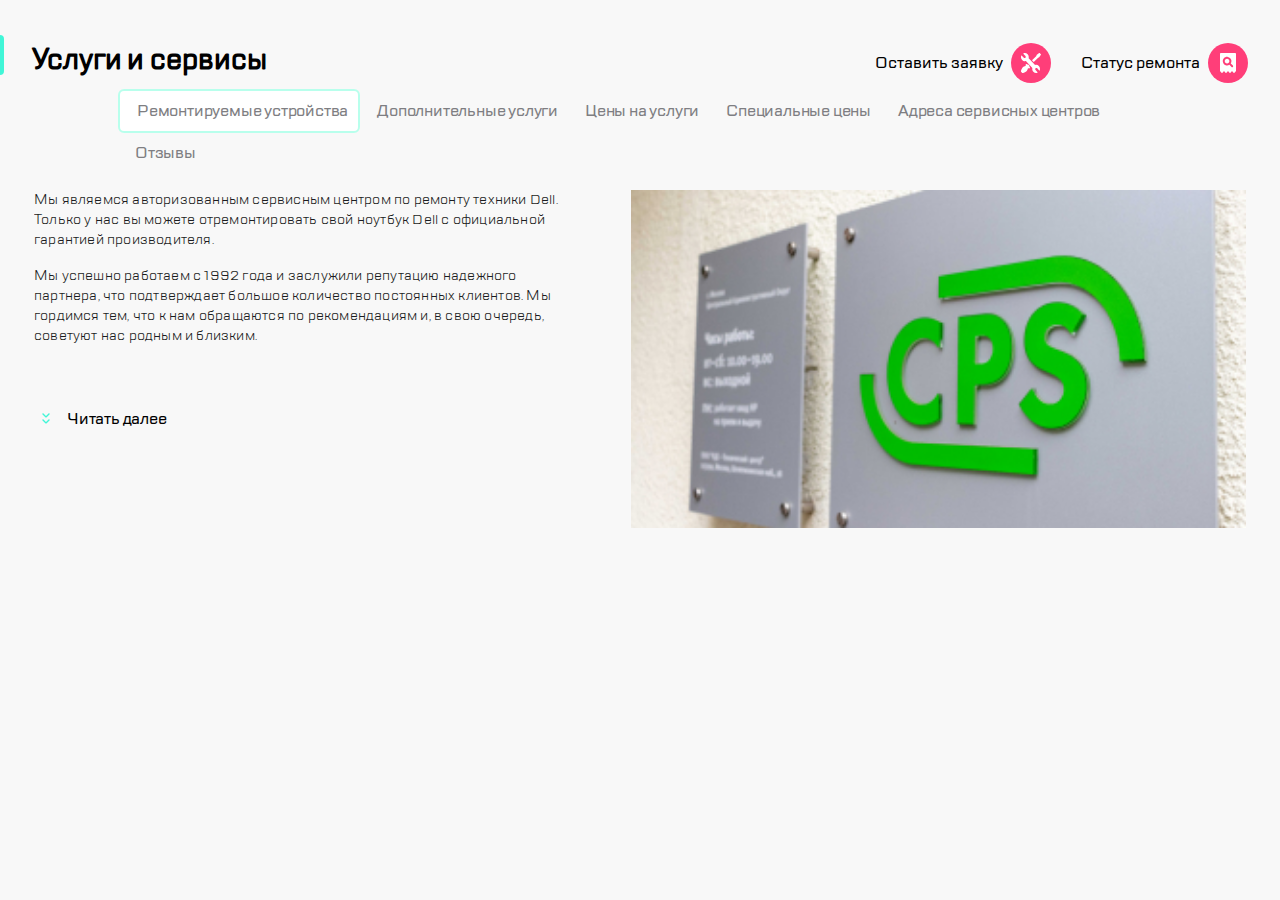
==== index.html @ 8d7ab5e6 "Add files via upload" ====
<!DOCTYPE html>
<html lang="ru">

<head>
    <meta charset="UTF-8">
    <meta http-equiv="X-UA-Compatible" content="IE=edge">
    <meta name="viewport" content="width=device-width, initial-scale=1.0">
    <link rel="stylesheet" href="style.css">
    <title>CPS</title>
</head>

<body class="body">
    <header class="header header__margin container">
        <nav class="header-nav">
            <ul class="header-nav__list menu">
                <li class="menu__item">
                    <a href="#" class="menu__link">
                        <img class="menu__icon" src="/img/icon/burger.svg" alt="Меню">
                    </a>
                </li>
                <li class="menu__item menu__item--logo">
                    <a href="#" class="menu__link">
                        <img class="menu__icon" src="/img/icon/logo.svg" alt="">
                    </a>
                </li>

                <li class="menu__item menu__item--invisible">
                    <a href="#" class="menu__link">
                        <img class="menu__icon" src="/img/icon/call.svg" alt="Заказать звонок">
                    </a>
                </li>
                <li class="menu__item menu__item--invisible">
                    <a href="#" class="menu__link">
                        <img class="menu__icon" src="/img/icon/chat.svg" alt="Обратная связь">
                    </a>
                </li>
                <li class="menu__item menu__item--invisible">
                    <a href="#" class="menu__link menu__link--profile">
                        <img class="menu__icon" src="/img/icon/profile.svg" alt="Перейти в профиль">
                    </a>
                </li>
                <li class="menu__item">
                    <a href="#" class="menu__link">
                        <img class="menu__icon" src="/img/icon/repair.svg" alt="Ремонт">
                    </a>
                </li>
                <li class="menu__item">
                    <a href="#" class="menu__link">
                        <img class="menu__icon" src="/img/icon/checkstatus.svg" alt="Проверка статуса ремонта">
                    </a>
                </li>
            </ul>
        </nav>
    </header>
    <main class="main">
        <div class="main__top ">
            <h1 class="main__title">Услуги и сервисы</h1>
            <ul class="header-nav__list header-nav__list--gap menu">
                <li class="menu__item">
                    <a href="#" class="menu__link menu__main-top">
                        <span>Оставить заявку</span>
                        <img class="menu__icon" src="/img/icon/repair.svg" alt="Ремонт">
                    </a>
                </li>
                <li class="menu__item">
                    <a href="#" class="menu__link menu__main-top">
                        <span>Статус ремонта</span>
                        <img class="menu__icon" src="/img/icon/checkstatus.svg" alt="Проверка статуса ремонта">
                    </a>
                </li>
            </ul>
        </div>
        <nav class="main-navigation container">
            <ul class="navigation-list">
                <li class="navigation-list__item navigation-list__item--active">
                    <a class="navigation-list__link">
                        <span class="navigation-list__text">Ремонтируемые устройства</span>
                    </a>
                </li>
                <li class="navigation-list__item">
                    <a class="navigation-list__link">
                        <span class="navigation-list__text">Дополнительные услуги</span>
                    </a>
                </li>
                <li class="navigation-list__item">
                    <a class="navigation-list__link">
                        <span class="navigation-list__text">Цены на услуги</span>
                    </a>
                </li>
                <li class="navigation-list__item">
                    <a class="navigation-list__link">
                        <span class="navigation-list__text">Специальные цены</span>
                    </a>
                </li>
                <li class="navigation-list__item">
                    <a class="navigation-list__link">
                        <span class="navigation-list__text">Адреса сервисных центров</span>
                    </a>
                </li>
                <li class="navigation-list__item">
                    <a class="navigation-list__link">
                        <span class="navigation-list__text">Отзывы</span>
                    </a>
                </li>
            </ul>
        </nav>
        <section class="main-description">
            <div class="main-description__container">
                <div class="main-description__wrap main-description__wrap--padding">
                    <p class="main-description__text main-description__text--first">Мы являемся авторизованным
                        сервисным
                        центром
                        по ремонту техники Dell. Только у
                        нас вы можете отремонтировать свой ноутбук Dell с официальной гарантией производителя.</p>
                    <details class="main-description__details">
                        <summary class="main-description__button">Читать далее</summary>
                        <p class="main-description__text main-description__text--detail">Мы успешно работаем
                            с 1992 года и заслужили репутацию
                            надежного партнера, что подтверждает
                            большое количество постоянных клиентов. Мы гордимся тем, что к нам обращаются по
                            рекомендациям и, в свою очередь, советуют нас родным и близким.</p>
                    </details>
                </div>
            </div>
            <div class="main__pic-container">
                <img class="main__pic" src="/img/bg-main.jpg" alt="Логотип кмопании CPS">
            </div>
        </section>
    </main>
    <script src="script.js"></script>
</body>

</html>
---- style.css ----
*,
*::before,
*::after {
    box-sizing: border-box;
    margin: 0;
    padding: 0;
    list-style: none;
}

@font-face {
    font-family: "TT Lakes Regular";
    src: local("TT Lakes Regular"), url("/fonts/TTLakes-Regular.eot") format("eot"), url("/fonts/TTLakes-Regular.ttf") format("ttf"), url("/fonts/TTLakes-Regular.woff") format("woff");
    font-weight: 400;
    font-style: normal;
}

@font-face {
    font-family: "TT Lakes Medium";
    src: local("TT Lakes Medium"), url("/fonts/TTLakes-Medium.eot") format("eot"), url("/fonts/TTLakes-Medium.ttf") format("ttf"), url("/fonts/TTLakes-Medium.woff") format("woff");
    font-weight: 500;
    font-style: normal;
}

@font-face {
    font-family: "TT Lakes Condensed-Medium";
    src: local("TT Lakes Condensed-Medium"), url("/fonts//TTLakesCondensed-Medium.eot") format("eot"), url("/fonts/TTLakesCondensed-Medium.ttf") format("ttf"), url("/fonts/TTLakesCondensed-Medium.woff") format("woff");
    font-weight: 500;
    font-style: normal;
}

@font-face {
    font-family: "TT Lakes Bold";
    src: local("TT Lakes Bold"), url("/fonts/TTLakes-Bold.eot") format("eot"), url("/fonts/TTLakes-Bold.ttf") format("ttf"), url("/fonts/TTLakes-Bold.woff") format("woff");
    font-weight: 700;
    font-style: normal;
}

.body {
    min-width: 320px;
    min-height: 100%;
    margin: 0;
    font-size: 14px;
    font-family: "TT Lakes Medium", sans-serif;
    line-height: 18px;
    background-color: #F8F8F8;
    overflow-x: scroll;
}

.header {
    background-color: #FFFFFF;

}

.header__margin {
    margin-bottom: 24px;
}

.header-nav__list {
    display: flex;
    justify-content: space-between;
    align-items: center;
    padding: 18px 0 12px;
}

.container {
    min-width: 320px;
    margin: 0 auto;
    padding: 0 16px;
}

.menu__item--logo {
    padding-right: 10px;
}

.menu__item--invisible {
    display: none;
}

.header-nav__list--gap {
    display: none;
}

.main__top {
    padding-top: 23px;
}

.main__top--visible {
    display: none;
}

.main__title {
    position: relative;
    padding: 13px 16px 22px;
    margin-bottom: 10px;
    letter-spacing: -0.1px;
}

.main__title::before {
    content: '';
    display: block;
    position: absolute;
    top: calc(50% - 25px);
    left: 0;
    width: 4px;
    height: 40px;
    background-color: #41F6D7;
    border-radius: 50px 0px 0px 50px;
    transform: matrix(-1, 0, 0, 1, 0, 0);
}

.main-navigation {
    margin-bottom: 24px;
}

.navigation-list {
    display: flex;
    overflow-x: auto;
    align-items: center;
}

.navigation-list__item {
    white-space: nowrap;
    padding: 8px 10px 8px 17px;
}

.navigation-list__item--active {
    background-color: #FFFFFF;
    border: 2px solid #B8FFEC;
    border-radius: 6px;
}

.navigation-list__link {
    font-size: 16px;
    line-height: 24px;
    letter-spacing: -0.2px;
    color: #7E7E82;
    text-decoration: none;
    text-overflow: initial;
}

.main-description {
    display: flex;
    flex-direction: column;
}

.main-description__container {
    padding: 0 16px;
}

.main-description__button {
    position: relative;
    padding-left: 33px;
    font-size: 16px;
    line-height: 24px;
    letter-spacing: -0.2px;
}

.main-description__button::after {
    content: url(/img/icon/read_more.svg);
    position: absolute;
    left: 8px;
}

.main-description__text {
    font-family: "TT Lakes Regular", sans-serif;
    color: #1B1C21;
    letter-spacing: 0.2px;
}

.main-description__text--first {
    margin-bottom: 16px;
}

.main__pic {
    max-width: 100%;
    height: auto;
    width: 100%;
    text-align: center;
}

.main-description__wrap--padding {
    margin-bottom: 14px;
}

@media (min-width: 768px) {

    .container {
        padding: 0 23px;
    }

    .menu__item:first-child {
        margin-right: 27px;
    }

    .menu__item:nth-child(5) {
        margin-right: 27px;
    }

    .header__margin {
        margin-bottom: 23px;
    }

    .header-nav__list {
        gap: 16px;
    }

    .menu__item--logo {
        flex-grow: 1;
    }

    .menu__item--invisible {
        display: inline-block;
    }

    .main__top {
        padding-top: 0;
    }

    .main__title {
        margin-bottom: 20px;
    }

    .main-description {
        flex-direction: row;
        gap: 48px;
        justify-content: space-between;
        margin: 0 25px;
        position: relative;
    }

    .main-description__container {
        padding: 0;
        width: 312px;
        height: 160px;
        overflow: hidden;
    }

    .main-description__container--big {
        height: 260px;
    }

    .main-description__button--margin {
        margin-bottom: -40px;
    }

    .main-navigation {
        margin-bottom: 30px;
    }

    .main-description__button {
        position: absolute;
        bottom: 19px;
    }

    .main-description__text {
        font-size: 14px;
        line-height: 20px;
    }

    .main__pic {
        max-width: 100%;
        min-height: 208px;
        flex-grow: 2;
    }
}

@media (min-width: 1120px) {
    .header {
        display: none;
    }

    .main__top {
        display: flex;
        justify-content: space-between;
        align-items: center;
        padding: 25px 32px 0;
    }

    .main__title {
        margin: 0;
        padding: 0;
        font-size: 28px;
        line-height: 40px;
    }

    .main__title::before {
        left: -32px;
    }

    .menu__main-top {
        display: flex;
        gap: 8px;
        align-items: center;
        font-size: 16px;
        line-height: 24px;
        color: black;
        text-decoration: none;
    }

    .header-nav__list--gap {
        display: flex;
        gap: 3px;
    }

    .main-navigation {
        margin-top: -6px;
        margin-bottom: 17px;
    }

    .main-description {
        margin: 0 34px;
    }

    .navigation-list {
        flex-wrap: wrap;
    }

    .container {
        width: 1090px;
    }

    .main__pic-container {
        flex-grow: 1;
    }

    .main-description__container {
        flex-grow: 1;
    }

    .main__pic-container {
        flex-grow: 1;
    }

    .main-description__button {
        bottom: 102px;
    }
}
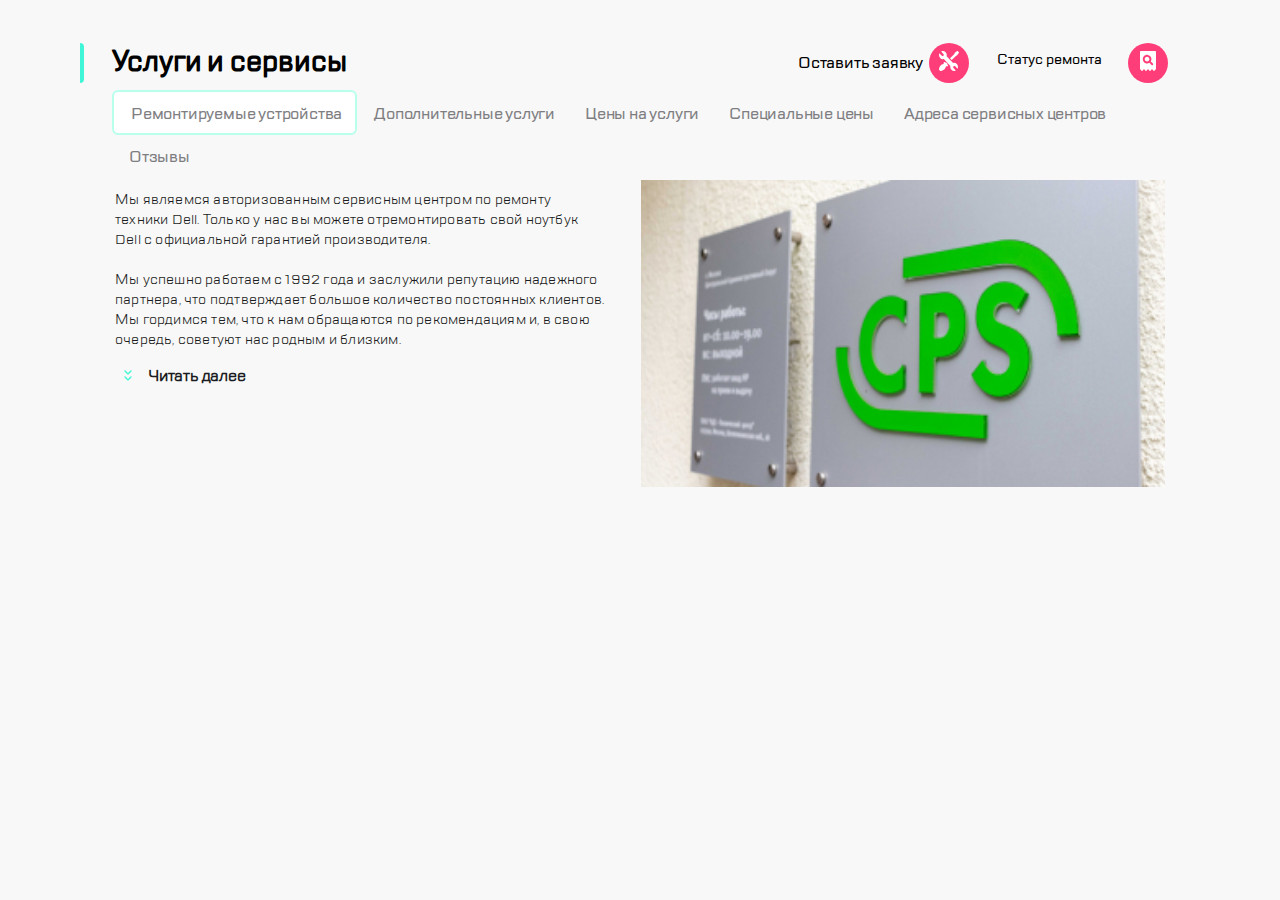
==== commit 71b4dc88: "1.4" ====
--- a/index.html
+++ b/index.html
@@ -10,124 +10,122 @@
 </head>
 
 <body class="body">
-    <header class="header header__margin container">
+    <header class="header body__header">
         <nav class="header-nav">
-            <ul class="header-nav__list menu">
+            <ul class="menu header-nav__list">
                 <li class="menu__item">
-                    <a href="#" class="menu__link">
-                        <img class="menu__icon" src="/img/icon/burger.svg" alt="Меню">
-                    </a>
+                    <button class="btn button-icon">
+                        <img src="img/icon/burger.svg" alt="Меню">
+                    </button>
                 </li>
                 <li class="menu__item menu__item--logo">
-                    <a href="#" class="menu__link">
-                        <img class="menu__icon" src="/img/icon/logo.svg" alt="">
-                    </a>
-                </li>
-
-                <li class="menu__item menu__item--invisible">
-                    <a href="#" class="menu__link">
-                        <img class="menu__icon" src="/img/icon/call.svg" alt="Заказать звонок">
+                    <a href="index.html" class="button-icon button-icon--logo logo">
+                        <img src="img/icon/logo.svg" alt="">
                     </a>
                 </li>
                 <li class="menu__item menu__item--invisible">
-                    <a href="#" class="menu__link">
-                        <img class="menu__icon" src="/img/icon/chat.svg" alt="Обратная связь">
-                    </a>
+                    <button class="btn button-icon">
+                        <img src="img/icon/call.svg" alt="Заказать звонок">
+                    </button>
                 </li>
                 <li class="menu__item menu__item--invisible">
-                    <a href="#" class="menu__link menu__link--profile">
-                        <img class="menu__icon" src="/img/icon/profile.svg" alt="Перейти в профиль">
-                    </a>
+                    <button class="btn button-icon">
+                        <img src="img/icon/chat.svg" alt="Обратная связь">
+                    </button>
+                </li>
+                <li class="menu__item menu__item--invisible">
+                    <button class="btn button-icon">
+                        <img src="img/icon/profile.svg" alt="Перейти в профиль">
+                    </button>
+                </li>
+                <li class="menu__item menu__item--repair">
+                    <button class="btn button-icon">
+                        <img src="img/icon/repair.svg" alt="Ремонт">
+                    </button>
                 </li>
                 <li class="menu__item">
-                    <a href="#" class="menu__link">
-                        <img class="menu__icon" src="/img/icon/repair.svg" alt="Ремонт">
-                    </a>
-                </li>
-                <li class="menu__item">
-                    <a href="#" class="menu__link">
-                        <img class="menu__icon" src="/img/icon/checkstatus.svg" alt="Проверка статуса ремонта">
-                    </a>
+                    <button class="btn button-icon">
+                        <img src="img/icon/checkstatus.svg" alt="Проверка статуса ремонта">
+                    </button>
                 </li>
             </ul>
         </nav>
     </header>
     <main class="main">
-        <div class="main__top ">
-            <h1 class="main__title">Услуги и сервисы</h1>
-            <ul class="header-nav__list header-nav__list--gap menu">
-                <li class="menu__item">
-                    <a href="#" class="menu__link menu__main-top">
-                        <span>Оставить заявку</span>
-                        <img class="menu__icon" src="/img/icon/repair.svg" alt="Ремонт">
+        <div class="main__top">
+            <h1 class="title main__title">Услуги и сервисы</h1>
+            <nav class="header-nav main__icon main__icon--disabled">
+                <ul class="menu">
+                    <li class="menu__item">
+                        <button class="btn button-icon button-icon--main-top">
+                            <span class="button-icon__text text-item">Оставить заявку</span>
+                            <img src="img/icon/repair.svg" alt="Ремонт">
+                        </button>
+                    </li>
+                    <li class="menu__item">
+                        <button class="btn button-icon button-icon--main-top">
+                            <span class="button-icon__text">Статус ремонта</span>
+                            <img src="img/icon/checkstatus.svg" alt="Проверка статуса ремонта">
+                        </button>
+                    </li>
+                </ul>
+            </nav>
+        </div>
+        <nav class="main__nav">
+            <ul class="nav-list">
+                <li class="nav-list__item nav-list__item--active">
+                    <a class="nav-list__link" href="#">
+                        Ремонтируемые устройства
                     </a>
                 </li>
-                <li class="menu__item">
-                    <a href="#" class="menu__link menu__main-top">
-                        <span>Статус ремонта</span>
-                        <img class="menu__icon" src="/img/icon/checkstatus.svg" alt="Проверка статуса ремонта">
+                <li class="nav-list__item">
+                    <a class="nav-list__link" href="#">
+                        Дополнительные услуги
                     </a>
                 </li>
-            </ul>
-        </div>
-        <nav class="main-navigation container">
-            <ul class="navigation-list">
-                <li class="navigation-list__item navigation-list__item--active">
-                    <a class="navigation-list__link">
-                        <span class="navigation-list__text">Ремонтируемые устройства</span>
+                <li class="nav-list__item">
+                    <a class="nav-list__link" href="#">
+                        Цены на услуги
                     </a>
                 </li>
-                <li class="navigation-list__item">
-                    <a class="navigation-list__link">
-                        <span class="navigation-list__text">Дополнительные услуги</span>
+                <li class="nav-list__item">
+                    <a class="nav-list__link" href="#">
+                        Специальные цены
                     </a>
                 </li>
-                <li class="navigation-list__item">
-                    <a class="navigation-list__link">
-                        <span class="navigation-list__text">Цены на услуги</span>
+                <li class="nav-list__item">
+                    <a class="nav-list__link" href="#">
+                        Адреса сервисных центров
                     </a>
                 </li>
-                <li class="navigation-list__item">
-                    <a class="navigation-list__link">
-                        <span class="navigation-list__text">Специальные цены</span>
-                    </a>
-                </li>
-                <li class="navigation-list__item">
-                    <a class="navigation-list__link">
-                        <span class="navigation-list__text">Адреса сервисных центров</span>
-                    </a>
-                </li>
-                <li class="navigation-list__item">
-                    <a class="navigation-list__link">
-                        <span class="navigation-list__text">Отзывы</span>
+                <li class="nav-list__item">
+                    <a class="nav-list__link" href="#">
+                        Отзывы
                     </a>
                 </li>
             </ul>
         </nav>
-        <section class="main-description">
-            <div class="main-description__container">
-                <div class="main-description__wrap main-description__wrap--padding">
-                    <p class="main-description__text main-description__text--first">Мы являемся авторизованным
-                        сервисным
-                        центром
-                        по ремонту техники Dell. Только у
-                        нас вы можете отремонтировать свой ноутбук Dell с официальной гарантией производителя.</p>
-                    <details class="main-description__details">
-                        <summary class="main-description__button">Читать далее</summary>
-                        <p class="main-description__text main-description__text--detail">Мы успешно работаем
-                            с 1992 года и заслужили репутацию
-                            надежного партнера, что подтверждает
-                            большое количество постоянных клиентов. Мы гордимся тем, что к нам обращаются по
-                            рекомендациям и, в свою очередь, советуют нас родным и близким.</p>
-                    </details>
+        <section class="main__desc">
+            <div>
+                <div class="main__text">
+                    <p class="main__paragraph">Мы являемся авторизованным
+                        сервисным центром по ремонту техники Dell. Только у
+                        нас вы можете отремонтировать свой ноутбук Dell с
+                        официальной гарантией производителя.</p>
+                    <p>Мы успешно работаем
+                        с 1992 года и заслужили репутацию
+                        надежного партнера, что подтверждает
+                        большое количество постоянных клиентов.
+                        Мы гордимся тем, что к нам обращаются по
+                        рекомендациям и, в свою очередь, советуют нас родным и близким.</p>
                 </div>
+                <button class="btn button-read-more">Читать далее</button>
             </div>
-            <div class="main__pic-container">
-                <img class="main__pic" src="/img/bg-main.jpg" alt="Логотип кмопании CPS">
+            <div class="main__pic-wrap">
+                <img  class="main__pic" src="img/bg-main.jpg" alt="Логотип кмопании CPS">
             </div>
         </section>
     </main>
-    <script src="script.js"></script>
 </body>
 
 </html>--- a/style.css
+++ b/style.css
@@ -46,52 +46,124 @@
     overflow-x: scroll;
 }
 
+.body__header {
+    min-width: 320px;
+    margin-bottom: 24px;
+}
+
+@media (min-width: 1120px) {
+    .body {
+        max-width: 1120px;
+        margin: 0 auto;
+    }
+}
+
 .header {
     background-color: #FFFFFF;
-
-}
-
-.header__margin {
-    margin-bottom: 24px;
 }
 
 .header-nav__list {
+    padding: 16px;
+}
+
+@media (min-width: 768px) {
+    .header-nav__list {
+        padding: 16px 24px;
+    }
+}
+
+@media (min-width: 1120px) {
+    .header {
+        display: none;
+    }
+}
+
+.menu {
     display: flex;
     justify-content: space-between;
     align-items: center;
-    padding: 18px 0 12px;
-}
-
-.container {
-    min-width: 320px;
-    margin: 0 auto;
-    padding: 0 16px;
-}
-
-.menu__item--logo {
-    padding-right: 10px;
+    gap: 16px;
+}
+
+.menu__item--repair {
+    margin-left: auto;
 }
 
 .menu__item--invisible {
     display: none;
 }
 
-.header-nav__list--gap {
-    display: none;
+.menu__item--logo-mobile {
+    margin-right: auto;
+}
+
+@media (min-width: 768px) {
+    .menu__item--logo {
+        margin-left: 25px;
+        margin-right: auto;
+    }
+
+    .menu__item--repair {
+        margin-left: 26px;
+    }
+
+    .menu__item--invisible {
+        display: block;
+    }
+}
+
+
+.btn {
+    border: none;
+    font: inherit;
+    color: inherit;
+    cursor: pointer;
+    background-color: inherit;
+}
+
+.button-icon {
+    background-color: #FF3E79;
+    border-radius: 50%;
+    height: 40px;
+    width: 40px;
+    transition: background-color 0.5s;
+}
+
+.button-icon:hover,
+.button-icon:focus {
+    background-color: #7E7E82;
+    transition: background-color 0.5s;
+}
+
+.button-icon--logo {
+    background-color: #fff;
+}
+
+.button-icon--logo:hover,
+.button-icon--logo:focus {
+    background-color: #fff;
+}
+
+@media (min-width: 1120px) {
+    .button-icon--main-top {
+        position: relative;
+    }
+
+    .button-icon__text {
+        position: absolute;
+        left: -131px;
+        cursor: pointer;
+    }
 }
 
 .main__top {
-    padding-top: 23px;
-}
-
-.main__top--visible {
-    display: none;
+    position: relative;
+    margin-top: 24px;
+    margin-bottom: 33px;
+    padding: 13px 16px 0;
 }
 
 .main__title {
-    position: relative;
-    padding: 13px 16px 22px;
-    margin-bottom: 10px;
     letter-spacing: -0.1px;
 }
 
@@ -99,7 +171,7 @@
     content: '';
     display: block;
     position: absolute;
-    top: calc(50% - 25px);
+    top: calc(50% - 15px);
     left: 0;
     width: 4px;
     height: 40px;
@@ -108,67 +180,28 @@
     transform: matrix(-1, 0, 0, 1, 0, 0);
 }
 
-.main-navigation {
-    margin-bottom: 24px;
-}
-
-.navigation-list {
-    display: flex;
-    overflow-x: auto;
-    align-items: center;
-}
-
-.navigation-list__item {
-    white-space: nowrap;
-    padding: 8px 10px 8px 17px;
-}
-
-.navigation-list__item--active {
-    background-color: #FFFFFF;
-    border: 2px solid #B8FFEC;
-    border-radius: 6px;
-}
-
-.navigation-list__link {
-    font-size: 16px;
-    line-height: 24px;
-    letter-spacing: -0.2px;
-    color: #7E7E82;
-    text-decoration: none;
-    text-overflow: initial;
-}
-
-.main-description {
+.main__icon--disabled {
+    display: none;
+}
+
+.main__nav {
+    margin: 0 0 24px 16px;
+}
+
+.main__desc {
     display: flex;
     flex-direction: column;
-}
-
-.main-description__container {
-    padding: 0 16px;
-}
-
-.main-description__button {
-    position: relative;
-    padding-left: 33px;
-    font-size: 16px;
-    line-height: 24px;
-    letter-spacing: -0.2px;
-}
-
-.main-description__button::after {
-    content: url(/img/icon/read_more.svg);
-    position: absolute;
-    left: 8px;
-}
-
-.main-description__text {
+    gap: 16px;
     font-family: "TT Lakes Regular", sans-serif;
     color: #1B1C21;
     letter-spacing: 0.2px;
 }
 
-.main-description__text--first {
+.main__text {
+    height: 90px;
+    overflow: hidden;
     margin-bottom: 16px;
+    padding: 0 16px;
 }
 
 .main__pic {
@@ -178,160 +211,256 @@
     text-align: center;
 }
 
-.main-description__wrap--padding {
-    margin-bottom: 14px;
-}
 
 @media (min-width: 768px) {
-
-    .container {
-        padding: 0 23px;
-    }
-
-    .menu__item:first-child {
-        margin-right: 27px;
-    }
-
-    .menu__item:nth-child(5) {
-        margin-right: 27px;
-    }
-
-    .header__margin {
-        margin-bottom: 23px;
-    }
-
-    .header-nav__list {
-        gap: 16px;
-    }
-
-    .menu__item--logo {
-        flex-grow: 1;
-    }
-
-    .menu__item--invisible {
-        display: inline-block;
-    }
-
     .main__top {
-        padding-top: 0;
-    }
-
-    .main__title {
+        padding: 12px 23px;
+        margin-bottom: 30px;
+    }
+
+    .main__title::before {
+        top: calc(50% - 20px);
+    }
+
+    .main__nav {
+        margin: 0 0 33px 22px;
+    }
+
+    .main__desc {
+        flex-direction: row;
+        justify-content: space-between;
+        gap: 48px;
+        margin: 0 24px;
+        line-height: 20px;
+    }
+
+    .main__text {
+        height: 160px;
+        min-width: 312px;
+        padding: 0;
+        margin-bottom: 9px;
+    }
+
+    .main__paragraph {
         margin-bottom: 20px;
     }
 
-    .main-description {
-        flex-direction: row;
-        gap: 48px;
-        justify-content: space-between;
-        margin: 0 25px;
-        position: relative;
-    }
-
-    .main-description__container {
-        padding: 0;
-        width: 312px;
-        height: 160px;
-        overflow: hidden;
-    }
-
-    .main-description__container--big {
-        height: 260px;
-    }
-
-    .main-description__button--margin {
-        margin-bottom: -40px;
-    }
-
-    .main-navigation {
-        margin-bottom: 30px;
-    }
-
-    .main-description__button {
-        position: absolute;
-        bottom: 19px;
-    }
-
-    .main-description__text {
-        font-size: 14px;
-        line-height: 20px;
-    }
-
     .main__pic {
+        min-width: 360px;
         max-width: 100%;
-        min-height: 208px;
-        flex-grow: 2;
     }
 }
 
 @media (min-width: 1120px) {
-    .header {
-        display: none;
-    }
-
     .main__top {
         display: flex;
         justify-content: space-between;
-        align-items: center;
-        padding: 25px 32px 0;
-    }
-
-    .main__title {
-        margin: 0;
-        padding: 0;
-        font-size: 28px;
-        line-height: 40px;
-    }
-
-    .main__title::before {
-        left: -32px;
-    }
-
-    .menu__main-top {
-        display: flex;
-        gap: 8px;
-        align-items: center;
-        font-size: 16px;
-        line-height: 24px;
-        color: black;
-        text-decoration: none;
-    }
-
-    .header-nav__list--gap {
-        display: flex;
-        gap: 3px;
-    }
-
-    .main-navigation {
-        margin-top: -6px;
-        margin-bottom: 17px;
-    }
-
-    .main-description {
-        margin: 0 34px;
-    }
-
-    .navigation-list {
+        align-items: baseline;
+        margin-top: 31px;
+        margin-bottom: -5px;
+        padding: 12px 32px;
+    }
+
+    .main__icon {
+        width: 239px;
+    }
+
+    .main__icon--disabled {
+        display: inline-block;
+    }
+
+    .main__nav {
+        margin: 0 32px 4px;
+    }
+
+    .main__desc {
+        gap: 36px;
+        margin: 0 35px;
+    }
+
+    .main__text {
+        margin-top: 10px;
+        margin-bottom: 14px;
+        width: 490px;
+    }
+
+    .main__pic-wrap {
+        flex-grow: 1;
+
+    }
+
+    .main__pic {
+        width: 532px;
+        height: 307px;
+    }
+
+}
+
+.text-item {
+    font-family: 'TT Lakes Medium';
+    font-size: 16px;
+    line-height: 24px;
+    letter-spacing: -0.2px;
+}
+
+.nav-list {
+    display: flex;
+    overflow-x: auto;
+    align-items: center;
+    white-space: nowrap;
+    font-size: 16px;
+    line-height: 24px;
+    letter-spacing: -0.2px;
+}
+
+.nav-list__item--active {
+    background-color: #FFFFFF;
+    border: 2px solid #B8FFEC;
+    border-radius: 6px;
+}
+
+.nav-list__link {
+    display: inline-block;
+    padding: 8px 13px 5px 17px;
+    color: #7E7E82;
+    text-decoration: none;
+    text-overflow: initial;
+}
+
+@media (min-width: 1120px) {
+    .nav-list {
+        overflow-x: visible;
         flex-wrap: wrap;
-    }
-
-    .container {
-        width: 1090px;
-    }
-
-    .main__pic-container {
-        flex-grow: 1;
-    }
-
-    .main-description__container {
-        flex-grow: 1;
-    }
-
-    .main__pic-container {
-        flex-grow: 1;
-    }
-
-    .main-description__button {
-        bottom: 102px;
-    }
+        line-height: 28px;
+    }
+}
+
+
+.button-read-more {
+    position: relative;
+    padding: 0 16px 0 48px;
+    font-size: 16px;
+    line-height: 24px;
+    letter-spacing: -0.2px;
+    font-weight: 700;
+}
+
+.button-read-more::after {
+    content: url(/img/icon/read_more.svg);
+    position: absolute;
+    left: 23px;
+}
+
+@media (min-width: 768px) {
+    .button-read-more {
+        padding-left: 33px;
+    }
+
+    .button-read-more::after {
+        left: 9px;
+    }
+}
+
+/* Мобильное меню */
+.mobile-menu {
+    display: flex;
+    flex-direction: column;
+    background-color: #FFFFFF;
+    height: 1024px;
+    width: 320px;
+    box-shadow: 16px 0px 52px rgba(14, 24, 80, 0.2);
+    margin: 0 auto 0 0;
+}
+
+.mobile-menu__header {
+    display: inline-block;
+    padding: 16px 24px;
+    margin-bottom: 20px;
+}
+
+.mobile-menu__main {
+    flex-grow: 1;
+    padding: 0 24px;
+}
+
+.mobile-menu__list {
+    display: flex;
+    flex-direction: column;
+    gap: 12px;
+    font-size: 16px;
+    line-height: 24px;
+    letter-spacing: -0.2px;
+}
+
+.mobile-menu__item {
+    position: relative;
+}
+
+.mobile-menu__link {
+    display: inline-block;
+    padding: 10px 0;
+    color: #000;
+    text-decoration: none;
+    text-overflow: initial;
+    transition: color 0.5s;
+}
+
+.mobile-menu__link--active {
+    color: #7E7E82;
+}
+
+.mobile-menu__link--active::after {
+    content: '';
+    display: block;
+    position: absolute;
+    top: calc(50% - 14px);
+    left: -24px;
+    width: 4px;
+    height: 32px;
+    background-color: #41F6D7;
+    border-radius: 50px 0px 0px 50px;
+    transform: matrix(-1, 0, 0, 1, 0, 0);
+}
+
+.mobile-menu__link:hover,
+.mobile-menu__link:focus {
+    color: #FF3E79;
+    transition: color 0.5s;
+}
+
+.mobile-menu__footer {
+    display: flex;
+    flex-direction: column;
+    gap: 12px;
+    margin-bottom: 26px;
+    padding: 0 24px;
+}
+
+.mobile-menu__menu {
+    justify-content: flex-start;
+    margin-bottom: 5px;
+}
+
+.mobile-menu__mail {
+    font-size: 16px;
+    color: #000;
+    line-height: 24px;
+    letter-spacing: -0.2px;
+    text-decoration: none;
+}
+
+.mobile-menu__tel {
+    font-size: 24px;
+    color: #000;
+    line-height: 32px;
+    letter-spacing: -0.6px;
+    text-decoration: none;
+    font-family: "TT Lakes Bold";
+
+}
+
+.mobile-menu__lang {
+    display: flex;
+    gap: 11px;
+    margin-top: 20px;
 }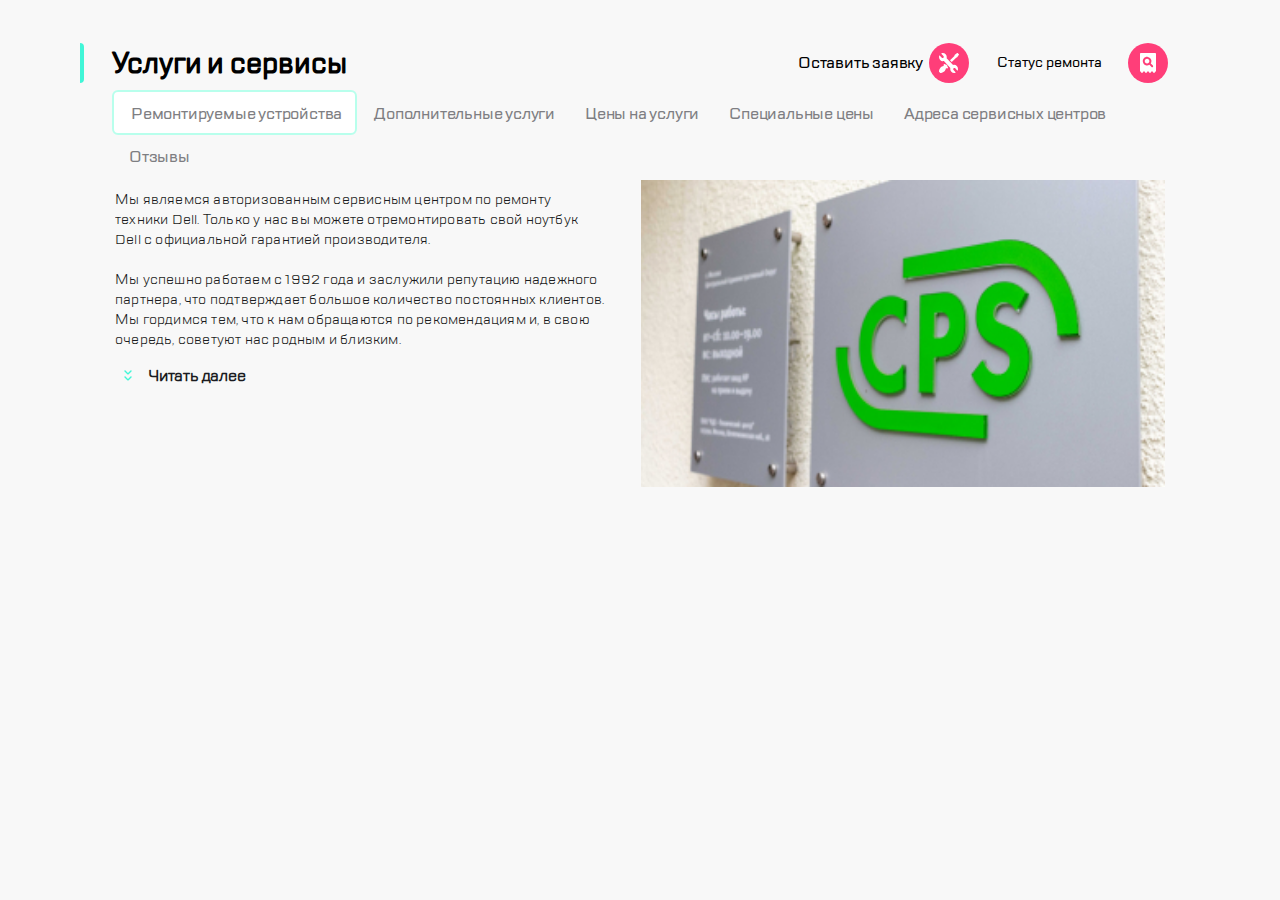
==== commit ebaac5ba: "правки" ====
--- a/index.html
+++ b/index.html
@@ -13,37 +13,37 @@
     <header class="header body__header">
         <nav class="header-nav">
             <ul class="menu header-nav__list">
-                <li class="menu__item">
+                <li class="header-nav__item">
                     <button class="btn button-icon">
                         <img src="img/icon/burger.svg" alt="Меню">
                     </button>
                 </li>
-                <li class="menu__item menu__item--logo">
-                    <a href="index.html" class="button-icon button-icon--logo logo">
-                        <img src="img/icon/logo.svg" alt="">
+                <li class="header-nav__item header-nav__item--logo">
+                    <a href="index.html" class="logo">
+                        <img src="img/icon/logo.svg" alt="Логотип">
                     </a>
                 </li>
-                <li class="menu__item menu__item--invisible">
+                <li class="header-nav__item header-nav__item--invisible">
                     <button class="btn button-icon">
                         <img src="img/icon/call.svg" alt="Заказать звонок">
                     </button>
                 </li>
-                <li class="menu__item menu__item--invisible">
+                <li class="header-nav__item header-nav__item--invisible">
                     <button class="btn button-icon">
                         <img src="img/icon/chat.svg" alt="Обратная связь">
                     </button>
                 </li>
-                <li class="menu__item menu__item--invisible">
+                <li class="header-nav__item header-nav__item--invisible">
                     <button class="btn button-icon">
                         <img src="img/icon/profile.svg" alt="Перейти в профиль">
                     </button>
                 </li>
-                <li class="menu__item menu__item--repair">
+                <li class="header-nav__item header-nav__item--repair">
                     <button class="btn button-icon">
                         <img src="img/icon/repair.svg" alt="Ремонт">
                     </button>
                 </li>
-                <li class="menu__item">
+                <li class="header-nav__item">
                     <button class="btn button-icon">
                         <img src="img/icon/checkstatus.svg" alt="Проверка статуса ремонта">
                     </button>
@@ -54,15 +54,15 @@
     <main class="main">
         <div class="main__top">
             <h1 class="title main__title">Услуги и сервисы</h1>
-            <nav class="header-nav main__icon main__icon--disabled">
-                <ul class="menu">
-                    <li class="menu__item">
+            <nav class="main-nav main__icon main__icon--disabled">
+                <ul class="main-nav__list">
+                    <li class="main-nav__item">
                         <button class="btn button-icon button-icon--main-top">
                             <span class="button-icon__text text-item">Оставить заявку</span>
                             <img src="img/icon/repair.svg" alt="Ремонт">
                         </button>
                     </li>
-                    <li class="menu__item">
+                    <li class="main-nav__item">
                         <button class="btn button-icon button-icon--main-top">
                             <span class="button-icon__text">Статус ремонта</span>
                             <img src="img/icon/checkstatus.svg" alt="Проверка статуса ремонта">
@@ -71,35 +71,35 @@
                 </ul>
             </nav>
         </div>
-        <nav class="main__nav">
-            <ul class="nav-list">
-                <li class="nav-list__item nav-list__item--active">
-                    <a class="nav-list__link" href="#">
+        <nav class="nav main__nav">
+            <ul class="nav__list">
+                <li class="nav__item nav__item--active">
+                    <a class="nav__link" href="#">
                         Ремонтируемые устройства
                     </a>
                 </li>
-                <li class="nav-list__item">
-                    <a class="nav-list__link" href="#">
+                <li class="nav__item">
+                    <a class="nav__link" href="#">
                         Дополнительные услуги
                     </a>
                 </li>
-                <li class="nav-list__item">
-                    <a class="nav-list__link" href="#">
+                <li class="nav__item">
+                    <a class="nav__link" href="#">
                         Цены на услуги
                     </a>
                 </li>
-                <li class="nav-list__item">
-                    <a class="nav-list__link" href="#">
+                <li class="nav__item">
+                    <a class="nav__link" href="#">
                         Специальные цены
                     </a>
                 </li>
-                <li class="nav-list__item">
-                    <a class="nav-list__link" href="#">
+                <li class="nav__item">
+                    <a class="nav__link" href="#">
                         Адреса сервисных центров
                     </a>
                 </li>
-                <li class="nav-list__item">
-                    <a class="nav-list__link" href="#">
+                <li class="nav__item">
+                    <a class="nav__link" href="#">
                         Отзывы
                     </a>
                 </li>
@@ -119,10 +119,10 @@
                         Мы гордимся тем, что к нам обращаются по
                         рекомендациям и, в свою очередь, советуют нас родным и близким.</p>
                 </div>
-                <button class="btn button-read-more">Читать далее</button>
+                <button class="btn button-show-more">Читать далее</button>
             </div>
             <div class="main__pic-wrap">
-                <img  class="main__pic" src="img/bg-main.jpg" alt="Логотип кмопании CPS">
+                <img class="main__pic" src="img/bg-main.jpg" alt="Логотип кмопании CPS">
             </div>
         </section>
     </main>
--- a/style.css
+++ b/style.css
@@ -63,6 +63,10 @@
 }
 
 .header-nav__list {
+    display: flex;
+    justify-content: space-between;
+    align-items: center;
+    gap: 16px;
     padding: 16px;
 }
 
@@ -78,36 +82,36 @@
     }
 }
 
-.menu {
+.main-nav__list {
     display: flex;
     justify-content: space-between;
     align-items: center;
     gap: 16px;
 }
 
-.menu__item--repair {
+.header-nav__item--repair {
     margin-left: auto;
 }
 
-.menu__item--invisible {
+.header-nav__item--invisible {
     display: none;
 }
 
-.menu__item--logo-mobile {
+.header-nav__item--logo-mobile {
     margin-right: auto;
 }
 
 @media (min-width: 768px) {
-    .menu__item--logo {
+    .header-nav__item--logo {
         margin-left: 25px;
         margin-right: auto;
     }
 
-    .menu__item--repair {
+    .header-nav__item--repair {
         margin-left: 26px;
     }
 
-    .menu__item--invisible {
+    .header-nav__item--invisible {
         display: block;
     }
 }
@@ -122,6 +126,9 @@
 }
 
 .button-icon {
+    display: flex;
+    justify-content: center;
+    align-items: center;
     background-color: #FF3E79;
     border-radius: 50%;
     height: 40px;
@@ -131,17 +138,21 @@
 
 .button-icon:hover,
 .button-icon:focus {
-    background-color: #7E7E82;
+    background-color: #41F6D7;
     transition: background-color 0.5s;
 }
 
-.button-icon--logo {
-    background-color: #fff;
-}
-
-.button-icon--logo:hover,
-.button-icon--logo:focus {
-    background-color: #fff;
+.button-arrow {
+    background-color: inherit;
+    transition: background-color 0.5s;
+    border-radius: 50%;
+}
+
+.button-arrow:hover,
+.button-arrow:focus {
+    background-color: #41F6D7;
+    transition: background-color 0.5s;
+    border-radius: 50%;
 }
 
 @media (min-width: 1120px) {
@@ -303,23 +314,26 @@
     letter-spacing: -0.2px;
 }
 
-.nav-list {
+.nav {
+    font-size: 16px;
+    line-height: 24px;
+    letter-spacing: -0.2px;
+}
+
+.nav__list {
     display: flex;
     overflow-x: auto;
     align-items: center;
     white-space: nowrap;
-    font-size: 16px;
-    line-height: 24px;
-    letter-spacing: -0.2px;
-}
-
-.nav-list__item--active {
+}
+
+.nav__item--active {
     background-color: #FFFFFF;
     border: 2px solid #B8FFEC;
     border-radius: 6px;
 }
 
-.nav-list__link {
+.nav__link {
     display: inline-block;
     padding: 8px 13px 5px 17px;
     color: #7E7E82;
@@ -328,7 +342,7 @@
 }
 
 @media (min-width: 1120px) {
-    .nav-list {
+    .nav__list {
         overflow-x: visible;
         flex-wrap: wrap;
         line-height: 28px;
@@ -336,7 +350,7 @@
 }
 
 
-.button-read-more {
+.button-show-more {
     position: relative;
     padding: 0 16px 0 48px;
     font-size: 16px;
@@ -345,24 +359,52 @@
     font-weight: 700;
 }
 
-.button-read-more::after {
+.button-show-more::after {
     content: url(/img/icon/read_more.svg);
     position: absolute;
     left: 23px;
 }
 
+.button-show-rotate::after {
+    transform: rotate(180deg);
+}
+
+.button-show-more--brand {
+    display: none;
+}
+
 @media (min-width: 768px) {
-    .button-read-more {
+    .button-show-more {
         padding-left: 33px;
     }
 
-    .button-read-more::after {
+    .button-show-more::after {
         left: 9px;
     }
-}
-
-/* Мобильное меню */
-.mobile-menu {
+
+    .button-show-more--brand {
+        display: inline-block;
+        top: 8px;
+        left: 24px;
+    }
+}
+
+@media (min-width: 1120px) {
+
+    .button-show-more--brand {
+        left: 30px;
+    }
+}
+
+@media (min-width: 768px) {
+
+    .aside__logo {
+        margin-left: -63px;
+    }
+}
+
+/* Боковое меню */
+.aside {
     display: flex;
     flex-direction: column;
     background-color: #FFFFFF;
@@ -372,31 +414,38 @@
     margin: 0 auto 0 0;
 }
 
-.mobile-menu__header {
-    display: inline-block;
+.aside__header {
+    display: flex;
+    justify-content: space-between;
+    align-items: center;
     padding: 16px 24px;
     margin-bottom: 20px;
 }
 
-.mobile-menu__main {
-    flex-grow: 1;
-    padding: 0 24px;
-}
-
-.mobile-menu__list {
-    display: flex;
-    flex-direction: column;
-    gap: 12px;
+.aside-nav {
+    font-family: 'TT Lakes Medium';
     font-size: 16px;
     line-height: 24px;
     letter-spacing: -0.2px;
-}
-
-.mobile-menu__item {
+    color: #1B1C21;
+}
+
+.aside__nav {
+    flex-grow: 1;
+    padding: 0 24px;
+}
+
+.aside-nav__list {
+    display: flex;
+    flex-direction: column;
+    gap: 12px;
+}
+
+.aside-nav__item {
     position: relative;
 }
 
-.mobile-menu__link {
+.aside-nav__link {
     display: inline-block;
     padding: 10px 0;
     color: #000;
@@ -405,11 +454,11 @@
     transition: color 0.5s;
 }
 
-.mobile-menu__link--active {
+.aside-nav__link--active {
     color: #7E7E82;
 }
 
-.mobile-menu__link--active::after {
+.aside-nav__link--active::after {
     content: '';
     display: block;
     position: absolute;
@@ -422,34 +471,51 @@
     transform: matrix(-1, 0, 0, 1, 0, 0);
 }
 
-.mobile-menu__link:hover,
-.mobile-menu__link:focus {
+.aside-nav__link:hover,
+.aside-nav__link:focus {
     color: #FF3E79;
     transition: color 0.5s;
 }
 
-.mobile-menu__footer {
+.aside__footer {
     display: flex;
     flex-direction: column;
     gap: 12px;
-    margin-bottom: 26px;
+    margin-bottom: 21px;
     padding: 0 24px;
 }
 
-.mobile-menu__menu {
+.aside__lang {
+    margin-top: 18px;
+}
+
+.aside__icons {
+    margin-bottom: 5px;
+}
+
+.icon-list {
+    display: flex;
     justify-content: flex-start;
-    margin-bottom: 5px;
-}
-
-.mobile-menu__mail {
+    gap: 16px;
+}
+
+.address {
+    display: flex;
+    flex-direction: column;
+    gap: 12px;
+    font-style: normal;
+}
+
+.contact-mail {
     font-size: 16px;
     color: #000;
     line-height: 24px;
     letter-spacing: -0.2px;
     text-decoration: none;
-}
-
-.mobile-menu__tel {
+    font-family: "TT Lakes Medium";
+}
+
+.contact-tel {
     font-size: 24px;
     color: #000;
     line-height: 32px;
@@ -459,8 +525,156 @@
 
 }
 
-.mobile-menu__lang {
-    display: flex;
-    gap: 11px;
-    margin-top: 20px;
+.lang-toggle {
+    display: flex;
+    gap: 8px;
+    font-size: 16px;
+    line-height: 24px;
+    font-family: "TT Lakes Medium";
+}
+
+.lang-toggle__link {
+    display: inline-block;
+    padding: 10px 0;
+    color: #000;
+    text-decoration: none;
+    text-overflow: initial;
+    transition: color 0.5s;
+}
+
+.lang-toggle__link--active {
+    color: #7E7E82;
+}
+
+.lang-toggle__link--active::after {
+    content: '';
+    display: block;
+    position: absolute;
+    top: calc(50% - 14px);
+    left: -24px;
+    width: 4px;
+    height: 32px;
+    background-color: #41F6D7;
+    border-radius: 50px 0px 0px 50px;
+    transform: matrix(-1, 0, 0, 1, 0, 0);
+}
+
+.lang-toggle__link:hover,
+.lang-toggle__link:focus {
+    color: #FF3E79;
+    transition: color 0.5s;
+}
+
+/* Слайдер - начало */
+.brand-swiper {
+    overflow: hidden;
+}
+
+.brand-slider__slide {
+    display: flex;
+    justify-content: space-between;
+    margin-left: 16px;
+    padding: 16px;
+    background: #FFFFFF;
+    border: 1px solid #EAEAEA;
+    border-radius: 6px;
+}
+
+@media (min-width: 768px) {
+
+    .brand-slider {
+        position: relative;
+        display: flex;
+        justify-content: center;
+        flex-wrap: wrap;
+        column-gap: 24px;
+        row-gap: 16px;
+        height: 176px;
+        overflow-y: hidden;
+        transition: height 0.3s;
+    }
+
+    .brand-slider__slide {
+        width: 224px;
+        height: 72px;
+        margin: 0;
+    }
+
+    .brand-slider__big-height {
+        height: 350px;
+        transition: height 0.3s;
+    }
+
+    .brand-slider__pic {
+        object-fit: contain;
+        align-self: center;
+    }
+}
+
+@media (min-width: 1120px) {
+    .brand-slider {
+        column-gap: 32px
+    }
+
+    .brand-slider__slide {
+        width: 240px;
+    }
+
+    .brand-slider__big-height {
+        height: 248px;
+    }
+}
+
+.swiper-pagination {
+    position: relative;
+    height: 50px;
+}
+
+.swiper-pagination-bullet {
+    position: relative;
+    top: 30px;
+    width: 12px;
+    height: 12px;
+    background: #DDDDDD;
+}
+
+.swiper-wrap__view {
+    margin-bottom: 16px;
+    padding: 16px;
+}
+
+@media (min-width: 768px) {
+
+    .swiper-pagination {
+        height: 0;
+
+    }
+
+    .swiper-pagination-bullet {
+        display: none;
+    }
+
+    .swiper-wrap__view {
+        margin-bottom: 24px;
+        padding: 16px 24px;
+    }
+}
+
+@media (min-width: 1120px) {
+    .swiper-wrap__view {
+        padding: 16px 32px;
+    }
+}
+
+/* Слайдер - конец */
+
+.subtitle {
+    font-size: 16px;
+    font-family: "TT Lakes Regular";
+    font-weight: 100;
+    line-height: 24px;
+    letter-spacing: -0.2px;
+    text-transform: uppercase;
+    color: #7E7E82;
+    background: linear-gradient(90deg, #F8F8F8 0%, #FFFFFF 98.61%);
 }